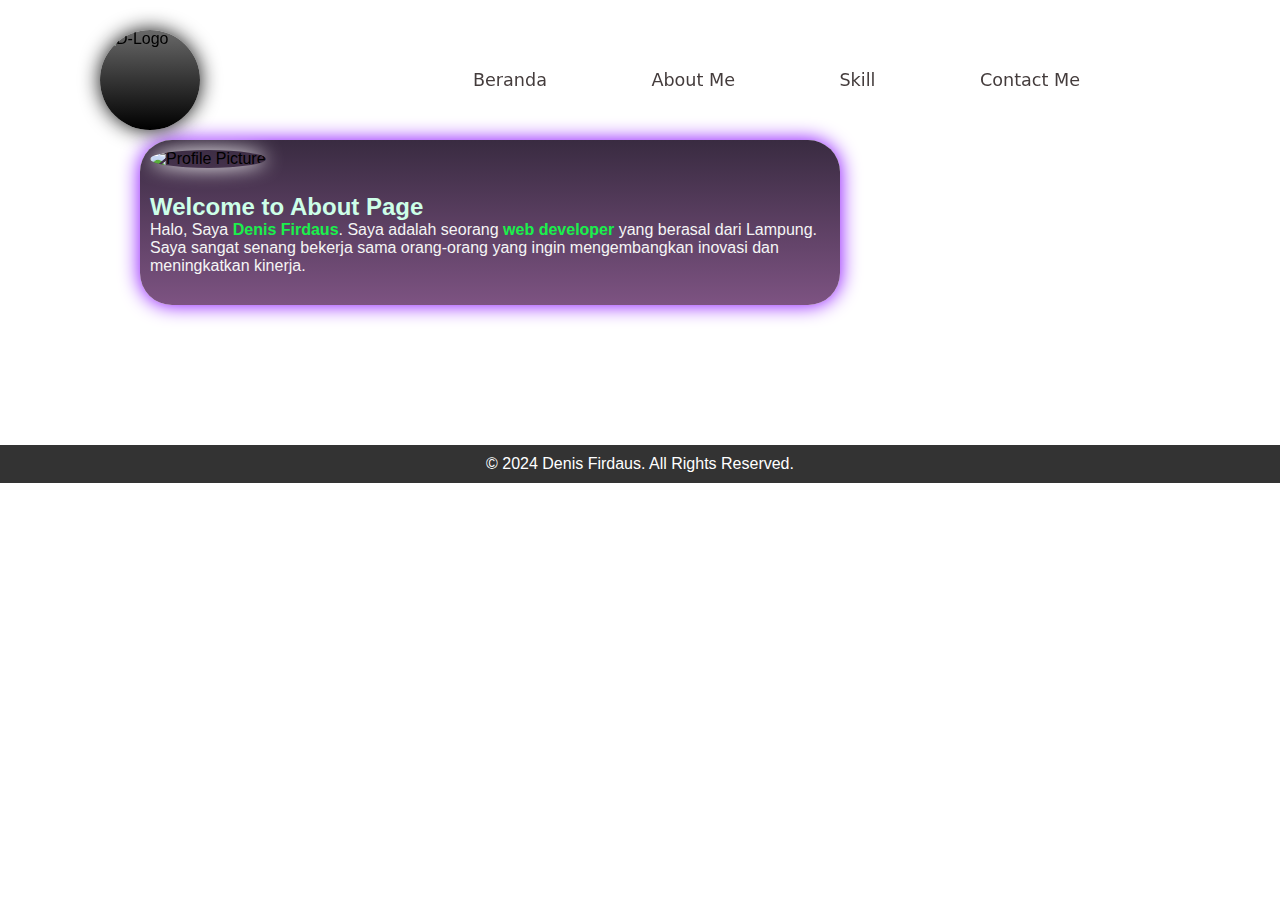
==== about.html @ e1674854 "my portofolio" ====
<!DOCTYPE html>
<html lang="en">
<head>
  <meta charset="UTF-8">
  <meta name="viewport" content="width=device-width, initial-scale=1.0">
  <title>About Page</title>
  <link rel="stylesheet" href="about.css">
</head>
<body>
  <header>
    <img class="D-logo" src="gambar\D1.png" alt="D-Logo">

        <nav class="navigation">
            <a href="index.html" class="menu">Beranda</a>
            <a href="#about" class="about">About Me</a>
            <a href="skill.html" class="skill">Skill</a>
            <a href="contact.html" class="send">Contact Me</a>
        </nav>
</header>
      <div class="container">
        <div class="profile-picture">
          <img src="gambar/profil.jpeg" alt="Profile Picture">
          <video autoplay loop muted class="video-background">
            <source src="gambar/aboutbg.mp4" type="video/mp4">
        </video>

        </div>
      <div class="user-info">
          <h2>Welcome to About Page</h2>
              <p>
                Halo, Saya <b>Denis Firdaus</b>.
                Saya adalah seorang <b>web developer</b> yang berasal dari Lampung. 
                Saya sangat senang bekerja sama orang-orang yang ingin mengembangkan inovasi dan meningkatkan kinerja.
              </p>
        </div>
      </div>

      <footer>
        <p>&copy; 2024 Denis Firdaus. All Rights Reserved.</p>
    </footer>

</body>
</html>
---- about.css ----
.container {
    max-width: 700px;
    margin: 140px;
    padding: 10px;
  }
  
  .profile-picture img {
    width: 170px;
    height: 170px;
    border-radius: 50%;
    object-fit: cover;
    box-shadow: 0 0 20px rgb(255, 255, 255);
  }

  h2 {
    color: rgb(205, 255, 232);
  }
  
  b {
    color: rgb(26, 240, 76);
  }

  .user-info {
    margin-top: 20px;
    padding: 5px 0 20px 0;  
    color: whitesmoke;  
  }

  .D-logo {
    width: 100px;
    height: 100px;
    cursor: default;
    background: linear-gradient(to bottom, rgb(105, 105, 105), rgb(0, 0, 0));
    animation: gradient 5s infinite;
    border-radius: 50%;
    box-shadow: 0 0 20px rgb(14, 14, 14);

}

@import url(https://fonts.googleapis.com/css2?family=Source+Sans+Pro:wght@400;600&display=swap);

* {
    margin: 0;
    padding: 0;
    box-sizing: border-box;
    font-family: 'Poppins', sans-serif;
}

header {
    position: fixed;
    top: 0;
    left: 0;
    width: 100%;
    padding: 30px 100px;
    display: flex;
    justify-content: space-between;
    align-items: center;
    z-index: 100;
}

.navigation a {
    font-size: 1.1em;
    color: rgb(68, 60, 60);
    text-decoration: none;
    margin-right: 100px;
    font-weight: 500;
    transition: .3s;
    font-family: 'Poppins', system-ui, -apple-system, BlinkMacSystemFont, 'Segoe UI', Roboto, Oxygen, Ubuntu, Cantarell, 'Open Sans', 'Helvetica Neue', sans-serif;
}

.video-background {
  position: absolute;
  top: 0;
  left: 0;
  width: 100%; 
  height: 100%;
  object-fit: cover;
  z-index: -1;
}


.container {
    background: linear-gradient(to bottom, #392b41, #7d5382);
    animation: gradient 5s infinite;
    border-radius: 2rem;
    box-shadow: 0 0 20px rgb(132, 0, 255);
}

footer {
  background-color: #333;
  color: #fff;
  text-align: center;
  padding: 10px 0;
  position: relative;
  bottom: 0;
  width: 100%;
}

/* responsive design */

@media (max-width: 768px) {
  .navigation a {
    font-size: 1em;
    margin-right: 30px;
  }
}

@media (max-width: 480px) {
  .navigation a {
    font-size: 0.8em;
    margin-right: 10px;
  }
}

/* hover effect */

.navigation a:hover {
  color: goldenrod;
  text-decoration: underline;
  transform: scale(1.1);
  transform-origin: 50% 50%;
  z-index: 100;
}
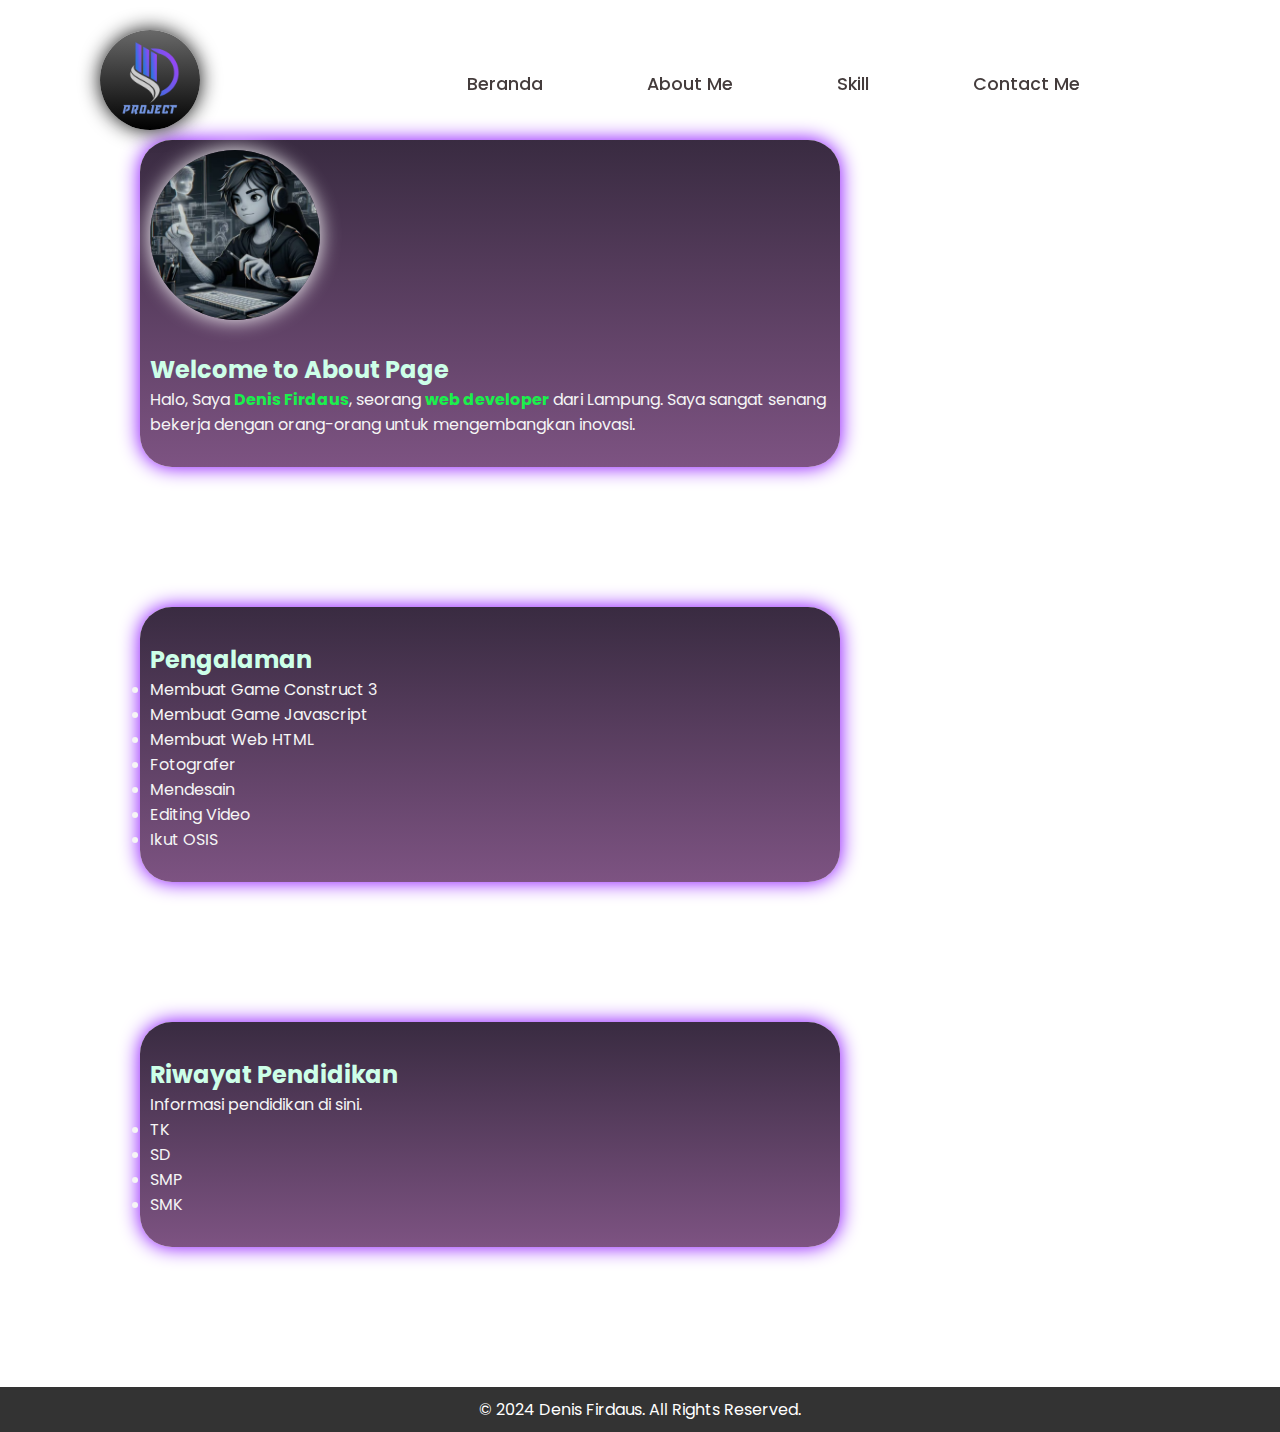
==== commit beca12ac: "Update about.html" ====
--- a/about.html
+++ b/about.html
@@ -5,39 +5,68 @@
   <meta name="viewport" content="width=device-width, initial-scale=1.0">
   <title>About Page</title>
   <link rel="stylesheet" href="about.css">
+  <link href="https://fonts.googleapis.com/css2?family=Poppins:wght@400;600&display=swap" rel="stylesheet">
 </head>
 <body>
   <header>
-    <img class="D-logo" src="gambar\D1.png" alt="D-Logo">
+    <div class="logo-container">
+      <img class="D-logo" src="gambar/D1.png" alt="D-Logo">
+    </div>
+    <nav class="navigation">
+        <a href="index.html" class="menu">Beranda</a>
+        <a href="#about" class="about">About Me</a>
+        <a href="skill.html" class="skill">Skill</a>
+        <a href="contact.html" class="send">Contact Me</a>
+    </nav>
+  </header>
 
-        <nav class="navigation">
-            <a href="index.html" class="menu">Beranda</a>
-            <a href="#about" class="about">About Me</a>
-            <a href="skill.html" class="skill">Skill</a>
-            <a href="contact.html" class="send">Contact Me</a>
-        </nav>
-</header>
-      <div class="container">
-        <div class="profile-picture">
-          <img src="gambar/profil.jpeg" alt="Profile Picture">
-          <video autoplay loop muted class="video-background">
-            <source src="gambar/aboutbg.mp4" type="video/mp4">
-        </video>
+  <section id="about" class="content">
+    <div class="container">
+      <div class="profile-picture">
+        <img src="gambar/profil.jpeg" alt="Profile Picture">
+      </div>
+      <div class="user-info">
+        <h2>Welcome to About Page</h2>
+        <p>Halo, Saya <b>Denis Firdaus</b>, seorang <b>web developer</b> dari Lampung. Saya sangat senang bekerja dengan orang-orang untuk mengembangkan inovasi.</p>
+      </div>
+    </div>
+  </section>
 
-        </div>
+  <section class="content">
+    <div class="container">
       <div class="user-info">
-          <h2>Welcome to About Page</h2>
-              <p>
-                Halo, Saya <b>Denis Firdaus</b>.
-                Saya adalah seorang <b>web developer</b> yang berasal dari Lampung. 
-                Saya sangat senang bekerja sama orang-orang yang ingin mengembangkan inovasi dan meningkatkan kinerja.
-              </p>
-        </div>
+        <h2>Pengalaman</h2>
+        <ul class="experience-list">
+          <li>Membuat Game Construct 3</li>
+          <li>Membuat Game Javascript</li>
+          <li>Membuat Web HTML</li>
+          <li>Fotografer</li>
+          <li>Mendesain</li>
+          <li>Editing Video</li>
+          <li>Ikut OSIS</li>
+        </ul>
       </div>
+    </div>
+  </section>
 
-      <footer>
-        <p>&copy; 2024 Denis Firdaus. All Rights Reserved.</p>
-    </footer>
+  <section class="content">
+    <div class="container">
+      <div class="user-info">
+        <h2>Riwayat Pendidikan</h2>
+        <p>Informasi pendidikan di sini.</p>
+        <ul class="experience-list">
+          <li>TK</li>
+          <li>SD</li>
+          <li>SMP</li>
+          <li>SMK</li>
+        </ul>
 
+      </div>
+    </div>
+  </section>
+
+  <footer>
+    <p>&copy; 2024 Denis Firdaus. All Rights Reserved.</p>
+  </footer>
 </body>
-</html>+</html>
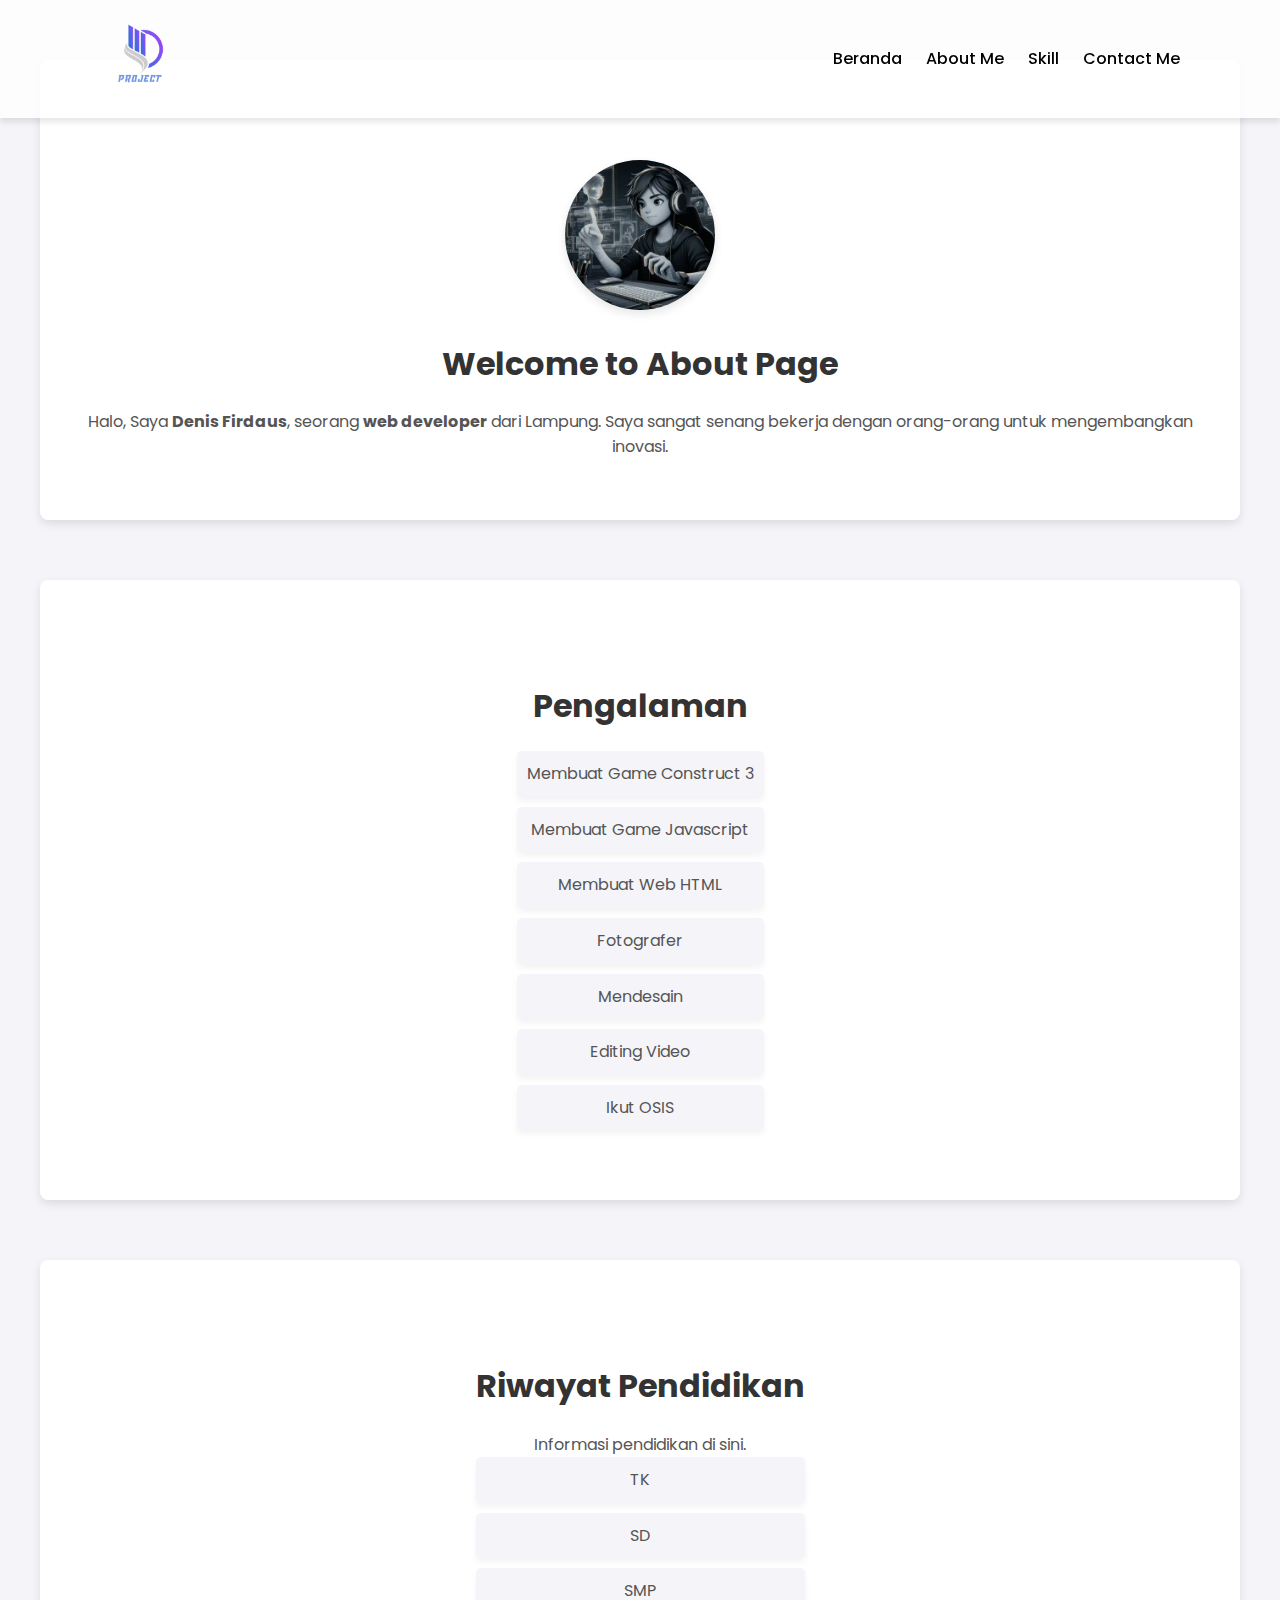
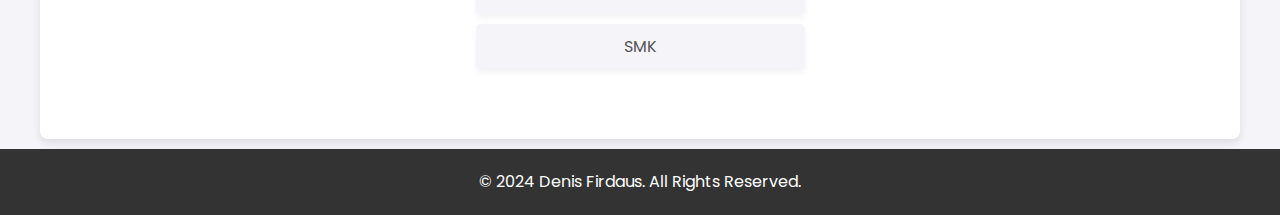
==== commit c4a6ff7a: "Update about.html" ====
--- a/about.html
+++ b/about.html
@@ -66,7 +66,7 @@
   </section>
 
   <footer>
-    <p>&copy; 2024 Denis Firdaus. All Rights Reserved.</p>
+    <p class="footer">&copy; 2024 Denis Firdaus. All Rights Reserved.</p>
   </footer>
 </body>
 </html>
--- a/about.css
+++ b/about.css
@@ -1,44 +1,7 @@
-.container {
-    max-width: 700px;
-    margin: 140px;
-    padding: 10px;
-  }
-  
-  .profile-picture img {
-    width: 170px;
-    height: 170px;
-    border-radius: 50%;
-    object-fit: cover;
-    box-shadow: 0 0 20px rgb(255, 255, 255);
-  }
+/* Import Google Fonts */
+@import url('https://fonts.googleapis.com/css2?family=Poppins:wght@400;600&display=swap');
 
-  h2 {
-    color: rgb(205, 255, 232);
-  }
-  
-  b {
-    color: rgb(26, 240, 76);
-  }
-
-  .user-info {
-    margin-top: 20px;
-    padding: 5px 0 20px 0;  
-    color: whitesmoke;  
-  }
-
-  .D-logo {
-    width: 100px;
-    height: 100px;
-    cursor: default;
-    background: linear-gradient(to bottom, rgb(105, 105, 105), rgb(0, 0, 0));
-    animation: gradient 5s infinite;
-    border-radius: 50%;
-    box-shadow: 0 0 20px rgb(14, 14, 14);
-
-}
-
-@import url(https://fonts.googleapis.com/css2?family=Source+Sans+Pro:wght@400;600&display=swap);
-
+/* General styles */
 * {
     margin: 0;
     padding: 0;
@@ -46,78 +9,155 @@
     font-family: 'Poppins', sans-serif;
 }
 
+body {
+    background-color: #f4f4f9;
+    color: #333;
+    line-height: 1.6;
+}
+
 header {
     position: fixed;
     top: 0;
     left: 0;
     width: 100%;
-    padding: 30px 100px;
+    background: rgba(255, 255, 255, 0.8); /* Transparansi sama dengan halaman utama */
+    padding: 15px 100px;
     display: flex;
     justify-content: space-between;
     align-items: center;
-    z-index: 100;
+    z-index: 1000;
+    box-shadow: 0 4px 6px rgba(0, 0, 0, 0.1);
+}
+
+.logo-container {
+    flex-shrink: 0;
+}
+
+.D-logo {
+    width: 80px;
+    height: 80px;
+    border-radius: 50%;
+    transition: 0.3s;
+}
+
+.D-logo:hover {
+  transform: scale(1.2); /* Sama seperti halaman utama */
 }
 
 .navigation a {
-    font-size: 1.1em;
-    color: rgb(68, 60, 60);
+    color: black;
     text-decoration: none;
-    margin-right: 100px;
+    margin-left: 20px;
     font-weight: 500;
-    transition: .3s;
-    font-family: 'Poppins', system-ui, -apple-system, BlinkMacSystemFont, 'Segoe UI', Roboto, Oxygen, Ubuntu, Cantarell, 'Open Sans', 'Helvetica Neue', sans-serif;
+    transition: color 0.3s ease;
 }
 
-.video-background {
-  position: absolute;
-  top: 0;
-  left: 0;
-  width: 100%; 
-  height: 100%;
-  object-fit: cover;
-  z-index: -1;
+.navigation a:hover {
+    color: #f4b400;
+    text-decoration: underline;
 }
 
-
-.container {
-    background: linear-gradient(to bottom, #392b41, #7d5382);
-    animation: gradient 5s infinite;
-    border-radius: 2rem;
-    box-shadow: 0 0 20px rgb(132, 0, 255);
+/* Profile picture */
+.profile-picture img {
+    width: 150px;
+    height: 150px;
+    border-radius: 50%;
+    object-fit: cover;
+    margin-bottom: 20px;
+    box-shadow: 0 4px 10px rgba(0, 0, 0, 0.1);
 }
 
-footer {
+/* Container styling */
+.container {
+    max-width: 1200px;
+    margin: 0 auto;
+    padding: 100px 20px 60px;
+    display: flex;
+    flex-direction: column;
+    align-items: center;
+    text-align: center;
+    background-color: #fff;
+    border-radius: 8px;
+    box-shadow: 0 4px 10px rgba(0, 0, 0, 0.1);
+    margin-top: 60px;
+}
+
+h2 {
+    color: #333;
+    font-size: 2rem;
+    margin-bottom: 20px;
+}
+
+p, li {
+    font-size: 1rem;
+    color: #555;
+}
+
+ul.experience-list {
+    list-style-type: none;
+    padding-left: 0;
+}
+
+ul.experience-list li {
+    background-color: #f4f4f9;
+    margin-bottom: 10px;
+    padding: 10px;
+    border-radius: 5px;
+    box-shadow: 0 4px 6px rgba(0, 0, 0, 0.05);
+}
+
+/* Footer */
+.footer {
   background-color: #333;
-  color: #fff;
+  color: rgb(255, 255, 255);
   text-align: center;
-  padding: 10px 0;
+  padding: 20px 0;
   position: relative;
   bottom: 0;
   width: 100%;
+  margin-top: 10px;
 }
 
-/* responsive design */
+/* Responsive Design */
+@media (max-width: 768px) {
+  header {
+    padding: 15px 20px;
+  }
+  
+  .navigation a {
+    margin-left: 10px;
+    font-size: 0.9em;
+  }
 
-@media (max-width: 768px) {
-  .navigation a {
-    font-size: 1em;
-    margin-right: 30px;
+  .container {
+    padding: 80px 20px;
   }
 }
 
 @media (max-width: 480px) {
+  header {
+    padding: 10px 15px;
+  }
+
+  .D-logo {
+    width: 60px;
+    height: 60px;
+  }
+
   .navigation a {
+    margin-left: 5px;
     font-size: 0.8em;
-    margin-right: 10px;
+  }
+
+  .container {
+    padding: 60px 15px;
+  }
+
+  h2 {
+    font-size: 1.5rem;
+  }
+
+  p, li {
+    font-size: 0.9rem;
   }
 }
-
-/* hover effect */
-
-.navigation a:hover {
-  color: goldenrod;
-  text-decoration: underline;
-  transform: scale(1.1);
-  transform-origin: 50% 50%;
-  z-index: 100;
-}
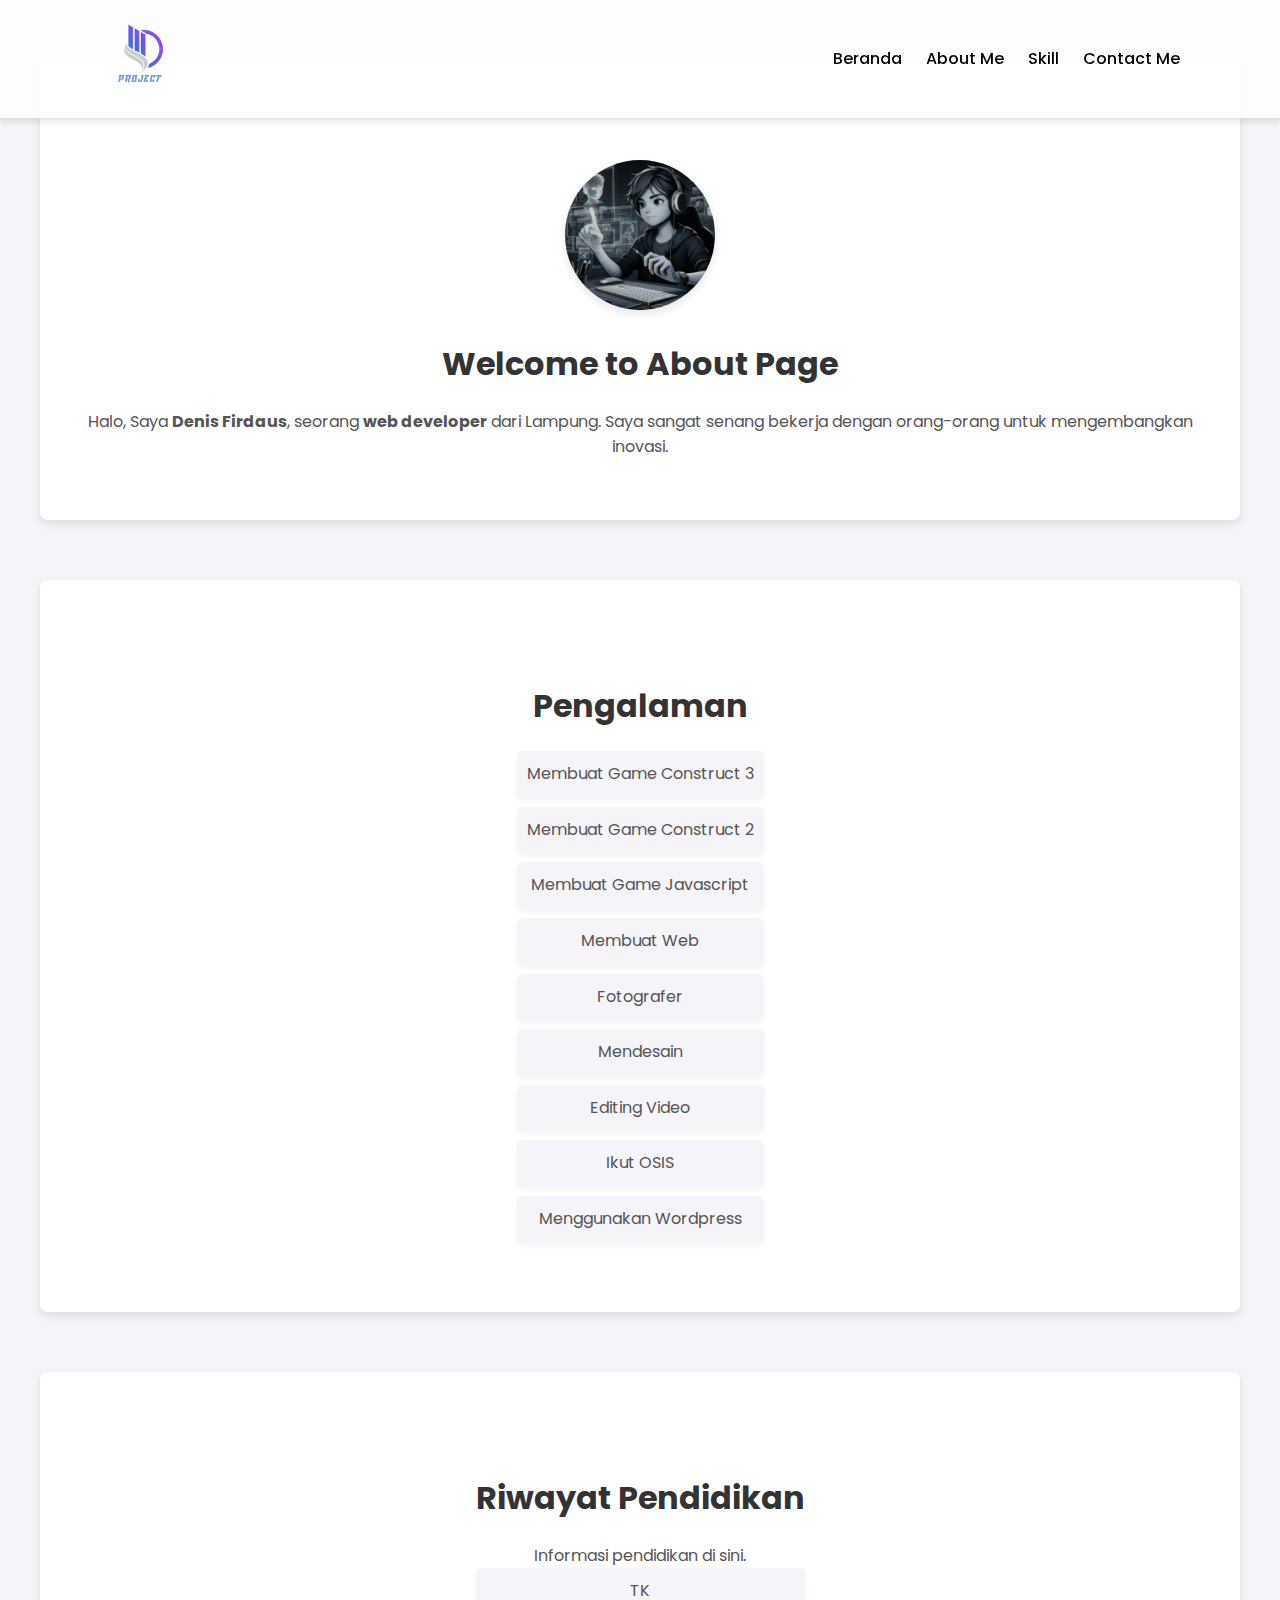
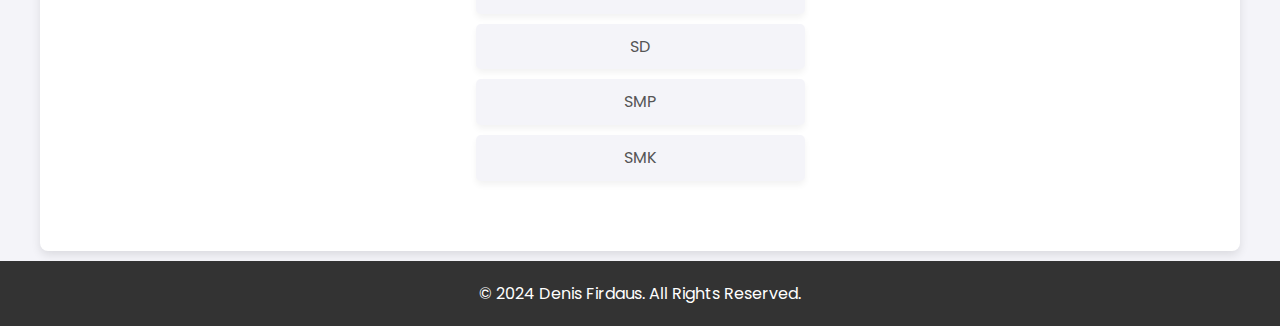
==== commit 27f4910e: "Update about.html" ====
--- a/about.html
+++ b/about.html
@@ -38,12 +38,14 @@
         <h2>Pengalaman</h2>
         <ul class="experience-list">
           <li>Membuat Game Construct 3</li>
+          <li>Membuat Game Construct 2</li>
           <li>Membuat Game Javascript</li>
-          <li>Membuat Web HTML</li>
+          <li>Membuat Web</li>
           <li>Fotografer</li>
           <li>Mendesain</li>
           <li>Editing Video</li>
           <li>Ikut OSIS</li>
+          <li>Menggunakan Wordpress</li>
         </ul>
       </div>
     </div>
